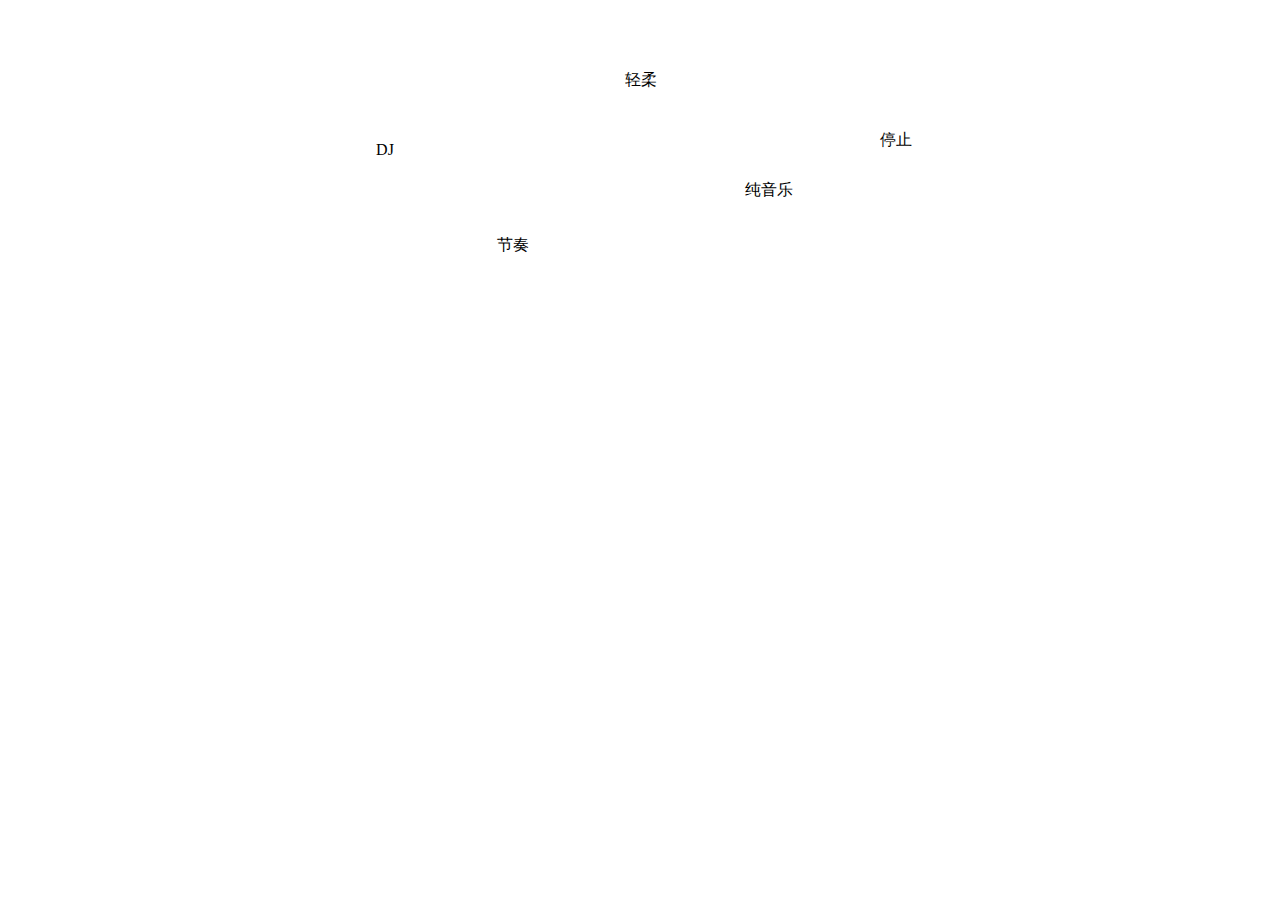
==== myLove.html @ d1070d87 "init" ====
<!DOCTYPE html>
<html lang="en">
<head>
	<meta charset="UTF-8" />
	<title>Document</title>
	<script src="js/jquery-2.1.4.min.js"></script>
	<style>
		body{height:100%;margin:0;overflow:hidden;background:url(images/ff.jpg) no-repeat;background-size:100%;font-size:16px;font-family:'Microsoft YaHei';}
		.wrap{width:70%;height:100%;position:absolute;left:15%;bottom:0px;overflow:hidden;}
		ul{width:100%;height:100%;margin:0;padding:0;list-style:none;transition: transform .4s cubic-bezier(.445,.05,.55,.95);}
		li{width:14.28%;height:100%;;float:left;position:relative;}
		.wrap div{width:90%;margin:0 5%;position:absolute;bottom:-160px;}
		.wrap img{width:100%;transition: transform .2s cubic-bezier(0,.68,.86,.98);}
		ul li:nth-of-type(1) img{transform:translate3d(0,38%,0);}
		ul li:nth-of-type(2) img{transform:translate3d(0,32%,0);}
		ul li:nth-of-type(3) img{transform:translate3d(0,22%,0);}
		ul li:nth-of-type(4) img{transform:translate3d(0,8%,0);}
		ul li:nth-of-type(5) img{transform:translate3d(0,22%,0);}
		ul li:nth-of-type(6) img{transform:translate3d(0,32%,0);}
		ul li:nth-of-type(7) img{transform:translate3d(0,38%,0);}
		.active li.hide{visibility:hidden!important;}
		.active ul li.prev{
			transform: translate3d(-13%,0,0)!important;
			visibility:visible!important;
		}
		.active ul li.next{
			transform: translate3d(13%,0,0)!important;
			visibility:visible!important;
		}
		
		.active li:nth-child(n) img{
			transform:translate3d(0,8%,0) !important;
			
		}
		.active ul li.larger img{
			transform:translate3d(0,1%,0) !important;
		}
		
		#btn{
				position: absolute;
				left: 0;
				top:0;
				z-index: 10;
			}
			
		input{ border:none;}
		input:focus{ outline:none;}
		
		.btnarea{ width:100%; height:300px; position:absolute; top:0px; left:0px; z-index:7; transition:1s;}
		
		.line1{ width:2px; height:160px; background:#FFF; position:absolute; top:0px; left:30%; }
		.line11{ width:2px; height:0%; background:#fff; position:absolute; top:0px; left:0px; }
		.arc1{ width:80px; height:80px; border-radius:50%; background:#FFF; position:absolute; top:160px; left:-39px; line-height:80px; z-index:9; cursor:pointer; text-align:center; transform:translateY(-50px);}
		
		.line2{ width:2px; height:240px; background:#FFF; position:absolute; top:0px; left:40%;}
		.line22{ width:2px; height:0%; background:#fff; position:absolute; top:0px; left:0px; }
		.arc2{ width:110px; height:110px; border-radius:50%; background:#FFF; position:absolute; top:240px; left:-54px; line-height:110px; z-index:9; cursor:pointer; text-align:center; transform:translateY(-50px);}
		
		.line3{ width:2px; height:100px; background:#FFF; position:absolute; top:0px; left:50%;}
		.line33{ width:2px; height:0%; background:#fff; position:absolute; top:0px; left:0px; }
		.arc3{ width:60px; height:60px; border-radius:50%; background:#FFF; position:absolute; top:100px; left:-29px; line-height:60px; z-index:9; cursor:pointer; text-align:center; transform:translateY(-50px);}
		
		.line4{ width:2px; height:200px; background:#FFF; position:absolute; top:0px; left:60%;}
		.line44{ width:2px; height:0%; background:#fff; position:absolute; top:0px; left:0px; }
		.arc4{ width:80px; height:80px; border-radius:50%; background:#FFF; position:absolute; top:200px; left:-39px; line-height:80px; z-index:9; cursor:pointer; text-align:center; transform:translateY(-50px);}
		
		.line5{ width:2px; height:140px; background:#FFF; position:absolute; top:0px; left:70%;}
		.line55{ width:2px; height:0%; background:#fff; position:absolute; top:0px; left:0px; }
		.arc5{ width:100px; height:100px; border-radius:50%; background:#FFF; position:absolute; top:140px; left:-50px; line-height:100px; z-index:9; cursor:pointer; text-align:center; transform:translateY(-50px);}
		.progress{ width:100%; height:4px; background:#fff; position:absolute; top:0px; left:0px; z-index:10;}
		.progress2{ width:0%; height:4px; position:absolute; top:0px; left:0px;}
		.act{ box-shadow:1px 1px 5px 0px rgba(0,0,0,0.2); color:#FFF;}
	</style>
</head>
<body>
	<div class="progress">
		<div class="progress2">&nbsp;</div>
	</div>
	<div class="btnarea">
		<div class="line1">
			<div class="arc1 btn">DJ</div>
		</div>

		<div class="line2">
			<div class="arc2 btn">节奏</div>
		</div>

		<div class="line3">
			<div class="arc3 btn">轻柔</div>
		</div>

		<div class="line4">
			<div class="arc4 btn">纯音乐</div>
		</div>

		<div class="line5">
			<div class="arc5 btn" id="btn5">停止</div>
		</div>
	</div>
	<div class="wrap">
		<ul>

			<li>
				<div><img src="images/6.png" alt="" /></div>
			</li>
			<li>
				<div><img src="images/8.png" alt="" /></div>
			</li>
			<li>
				<div><img src="images/9.png" alt="" /></div>
			</li>
			<li>
				<div><img src="images/10.png" alt="" /></div>
			</li>
			<li>
				<div><img src="images/11.png" alt="" /></div>
			</li>
			<li>
				<div><img src="images/12.png" alt="" /></div>
			</li>
			<li>
				<div><img src="images/13.png" alt="" /></div>
			</li>
		</ul>
	</div>
	<script>
		var maxL=$('ul li').eq(0).outerWidth()*7,
			timer=null,
			clientX,
			times,
			onOff

		$('ul').on('mousemove',myMove)
		function myMove(ev){
			clientX=ev.clientX;
			cancelAnimationFrame(timer);
			timer=requestAnimationFrame(animate)
			times = new Date().valueOf();
		}
		function getNum( option ){

			var min = option.min || 0;
			var num = option.num;//随机数个数
			var max = option.max;//随机数最大值
			var sort = option.sort;//是否排序  '>'：从大到小排序   '<'：从小到大排序  不传则不排序
		
			var arr = []; //[10,20]
			var json = {}; //{'10':1,'20':1}   10
		
			while( arr.length < num ){
		
				var iNum =  Math.round( Math.random()*max );
		
				if( !json[iNum] && iNum > min ){
		
					arr.push( iNum );
					json[iNum] = 1;
					//必须是一个真值，否则过滤不掉重复的数字。
				}
			}
		
			if(sort=='>'){
				arr.sort( function(a,b){ return b - a; } );
				return arr;
			}else if(sort=='<'){
				arr.sort( function(a,b){ return a - b; } );
				return arr;
			}else{
				return arr;
			}
			//
			//return arr.length;
		}
		function animate(){
			var timer2 = new Date().valueOf();
			$('ul li').each(function(index,val){
				var l=$(this).offset().left+$(this).outerWidth()/2;
				var dis=Math.abs(clientX-l);
				if(dis>maxL){dis=maxL}
				var iscal=dis/maxL*60;
				var top=$('ul img').eq(index).position().top-$(this).position().top;
				var n=(top/$('ul img').eq(index).outerHeight())*100;
				var o=(iscal-n)/2;
				n+=o;
				$('ul li').eq(index).find('img').css({'transform':'translate3d(0,'+n+'%,0)'})				
			})
			if( timer2 - times < 1000  ){
				timer = requestAnimationFrame(animate);
			}
		}
		$('ul').on('mouseout',myOut);

		function myOut(){
			cancelAnimationFrame(timer);
			$('ul li').find('img').removeAttr('style');
		}

		$('ul li').on('click',function(){
			if(!onOff){
				cancelAnimationFrame(timer);
				var L=$(window).width()/2-($(this).offset().left+$('ul li').eq(0).outerWidth()/2);
				var l=$('ul').offset().left;
				console.log(l,L)
				$(this).siblings().addClass('hide');
				$(this).prev().addClass('prev');
				$(this).next().addClass('next');
				$('ul img').css({
					                'transition':'transform .4s cubic-bezier(0.445, 0.05, 0.55, 0.95)'
				                })
				$('ul').css({
								'transform':'translate3d('+2* L+'px, 0, 0) scale(2)'
							});
				$('ul').off('mousemove'); 
				$('ul').off('mouseout'); 
				$('.wrap').addClass('active');
				$(this).addClass('larger');
			}else{
				$('ul li').removeClass();
				$('ul').removeAttr('style');
				$('.wrap').removeClass('active');
				$(this).removeClass('larger');
				setTimeout(function (){
					$('ul').on('mousemove',myMove); 
					$('ul').on('mouseout',myOut); 
				},300)
			}
			onOff=!onOff;
		})
		$(function(){
			(function (){
					var audio = new Audio();
					var audioContext,analyser,sourceNode,freqArray,nowbtn,num,k,m,n;
					var btn =$('.btn');
					var stop =  $('#btn5');
					var progress = $('.progress2');
					var aImg = $('img');
					
					var color = [
						'#ffd96d',
						'#8cf6f3',
						'#92aef0',
						'#b897e4',
						'#ff5f5b',
						'#ffb66e',
					];
					
					var musicList = [
						'music/l.mp3',
						'music/o.mp3',
						'music/v.mp3',
						'music/e.mp3'
					];
					
					function int(){
						audio.pause();
						audio = null;
						audio = new Audio();
					}
					
					for(var i=0;i<btn.length;i++){
						btn[i].index = i;
						btn[i].onclick = function(){
							var col = getNum( {min:0,max:6,num:1} )-1;
							for(var j=0;j<btn.length;j++){
								$(btn[j]).removeClass('act');
								btn[j].style.cssText = '';
								btn[j].parentNode.style.background = '#FFF';
							};
							
							for( var k = 0; k < aImg.length; k++ ){aImg[k].style.cssText = '';}
							int();
							audio.src = musicList[this.index];
							play();
							nowbtn = this;
							$(this).addClass('act');
							this.style.background = color[col];
							this.parentNode.style.background = color[col];
							progress.css({background:color[col]});
							
						};
					};
					
					stop.onclick = function(){
						int();
						audio.pause();
					}
				    
				    //监听音频加载完成触发的事件
					function play(){
						audio.addEventListener("canplay", function(e) {
								analyser = sourceNode = null;
								setup();
						}, false);
					};
				    

				    function setup() {
				        // 为了得到音频数据创建的对象
				        audioContext = audioContext || new AudioContext();
				        // 调用音频解码器
				        analyser = (analyser || audioContext.createAnalyser());
				        sourceNode = audioContext.createMediaElementSource(audio);
				        sourceNode.connect(analyser);
				        sourceNode.connect(audioContext.destination);
				        audio.play();
				        update();
				    }
				    function update() {
						
						//audio.paused  设置或返回音频/视频是否暂停
						//audio.currentTime 设置或返回音频/视频中的当前播放位置（以秒计）
						//console.log(audio.duration);
						progress.css({width:audio.currentTime/audio.duration*100+'%'});
						
						//audio.pause();
				        //得到的音频是一个二进制的，需要，解析数据
				        freqArray = new Uint8Array(analyser.frequencyBinCount);
				        //得到数组
				        analyser.getByteFrequencyData(freqArray);

				        fn(freqArray);
				        
						if(audio.paused){
							freqArray = null;
							for( var i = 0; i < 7; i++ ){
								aImg[i].style.cssText = '';
							}
						}else{
							requestAnimationFrame(update);
						}
				    };

				    function fn(arr){
				    	var step = Math.round(arr.length / 30); 
				    	for( var i = 0; i < 7; i++ ){
				    		num = arr[i * step];
				    		k = (num) / aImg[i].offsetHeight * 100;
							m = 100 - k;
							n = (m-60)>0?(m-60):0;
				    		aImg[i].style.cssText = "transform:translate3d(0," + n +"%,0)";
							if(i==0){
								nowbtn.style.transform = 'translateY(-50px) scale('+ (2-m/80) +','+ (2-m/80) +')'
							};
				    	}
				    }

					
			})()
		})
	</script>
</body>
</html>
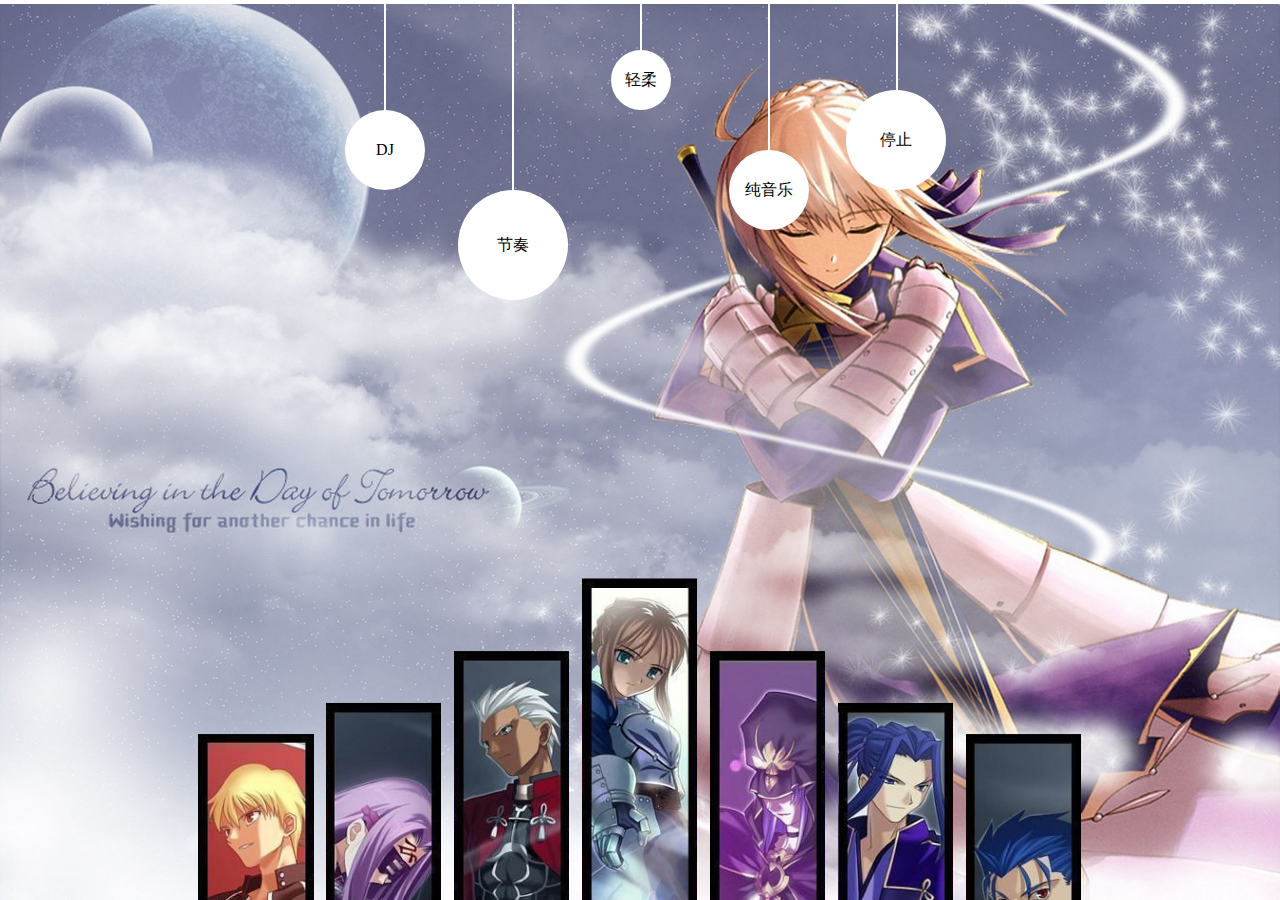
==== commit 582cde30: "init" ====
--- a/myLove.html
+++ b/myLove.html
@@ -35,13 +35,7 @@
 		.active ul li.larger img{
 			transform:translate3d(0,1%,0) !important;
 		}
-		
-		#btn{
-				position: absolute;
-				left: 0;
-				top:0;
-				z-index: 10;
-			}
+		#btn{position: absolute;left: 0;top:0;z-index: 10;}
 			
 		input{ border:none;}
 		input:focus{ outline:none;}
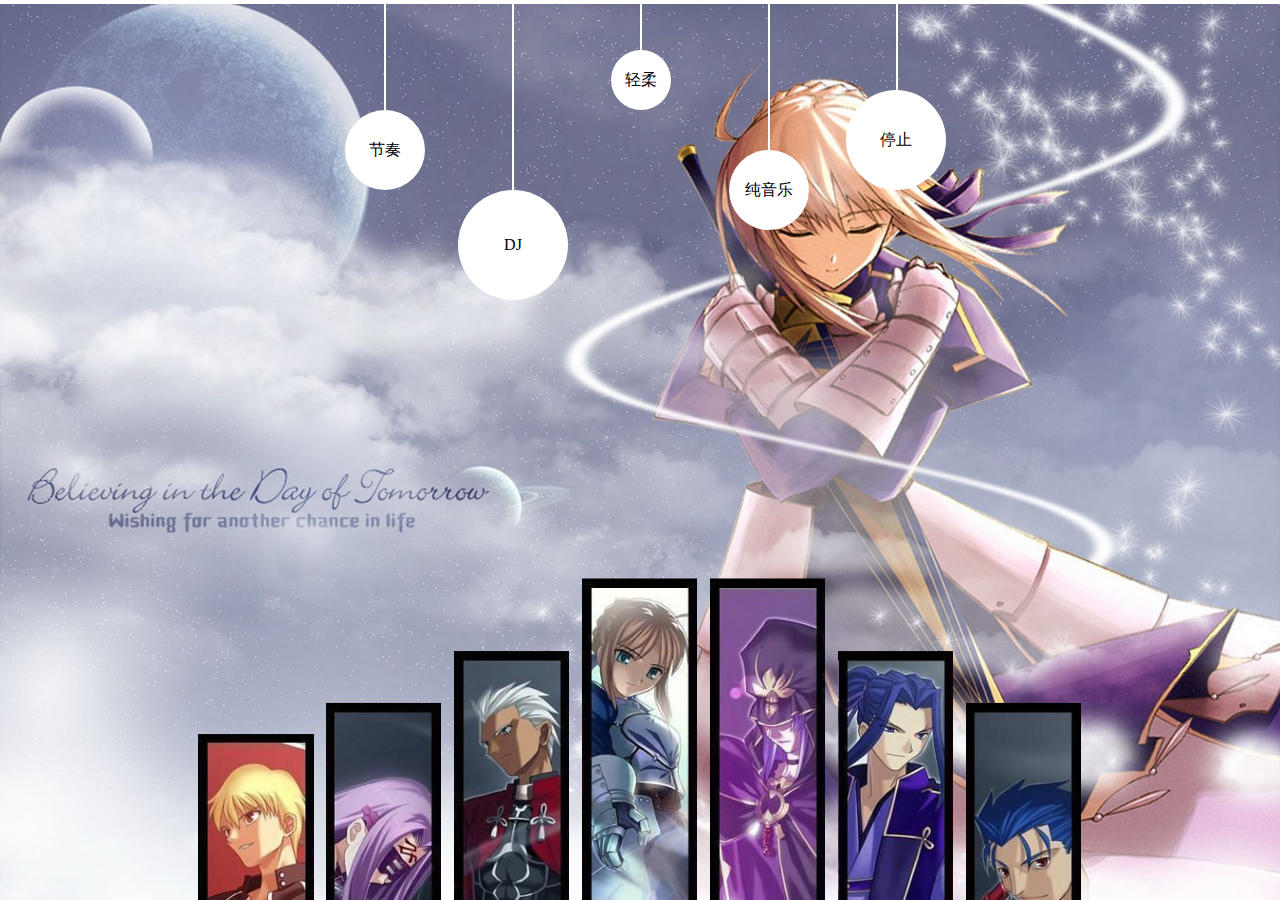
==== commit 4dac36d3: "add" ====
--- a/myLove.html
+++ b/myLove.html
@@ -2,7 +2,7 @@
 <html lang="en">
 <head>
 	<meta charset="UTF-8" />
-	<title>Document</title>
+	<title>HTML5与CSS3音频可视化</title>
 	<script src="js/jquery-2.1.4.min.js"></script>
 	<style>
 		body{height:100%;margin:0;overflow:hidden;background:url(images/ff.jpg) no-repeat;background-size:100%;font-size:16px;font-family:'Microsoft YaHei';}
@@ -15,9 +15,10 @@
 		ul li:nth-of-type(2) img{transform:translate3d(0,32%,0);}
 		ul li:nth-of-type(3) img{transform:translate3d(0,22%,0);}
 		ul li:nth-of-type(4) img{transform:translate3d(0,8%,0);}
-		ul li:nth-of-type(5) img{transform:translate3d(0,22%,0);}
-		ul li:nth-of-type(6) img{transform:translate3d(0,32%,0);}
-		ul li:nth-of-type(7) img{transform:translate3d(0,38%,0);}
+		ul li:nth-of-type(5) img{transform:translate3d(0,8%,0);}
+		ul li:nth-of-type(6) img{transform:translate3d(0,22%,0);}
+		ul li:nth-of-type(7) img{transform:translate3d(0,32%,0);}
+		ul li:nth-of-type(8) img{transform:translate3d(0,38%,0);}
 		.active li.hide{visibility:hidden!important;}
 		.active ul li.prev{
 			transform: translate3d(-13%,0,0)!important;
@@ -35,7 +36,13 @@
 		.active ul li.larger img{
 			transform:translate3d(0,1%,0) !important;
 		}
-		#btn{position: absolute;left: 0;top:0;z-index: 10;}
+		
+		#btn{
+				position: absolute;
+				left: 0;
+				top:0;
+				z-index: 10;
+			}
 			
 		input{ border:none;}
 		input:focus{ outline:none;}
@@ -72,11 +79,11 @@
 	</div>
 	<div class="btnarea">
 		<div class="line1">
-			<div class="arc1 btn">DJ</div>
+			<div class="arc1 btn">节奏</div>
 		</div>
 
 		<div class="line2">
-			<div class="arc2 btn">节奏</div>
+			<div class="arc2 btn">DJ</div>
 		</div>
 
 		<div class="line3">
@@ -151,6 +158,7 @@
 					json[iNum] = 1;
 					//必须是一个真值，否则过滤不掉重复的数字。
 				}
+		
 			}
 		
 			if(sort=='>'){
@@ -239,8 +247,8 @@
 					];
 					
 					var musicList = [
+						'music/o.mp3',
 						'music/l.mp3',
-						'music/o.mp3',
 						'music/v.mp3',
 						'music/e.mp3'
 					];
@@ -255,6 +263,7 @@
 						btn[i].index = i;
 						btn[i].onclick = function(){
 							var col = getNum( {min:0,max:6,num:1} )-1;
+							
 							for(var j=0;j<btn.length;j++){
 								$(btn[j]).removeClass('act');
 								btn[j].style.cssText = '';
@@ -293,10 +302,14 @@
 				        audioContext = audioContext || new AudioContext();
 				        // 调用音频解码器
 				        analyser = (analyser || audioContext.createAnalyser());
+				        //
 				        sourceNode = audioContext.createMediaElementSource(audio);
+				        //
 				        sourceNode.connect(analyser);
 				        sourceNode.connect(audioContext.destination);
+
 				        audio.play();
+
 				        update();
 				    }
 				    function update() {
@@ -325,20 +338,20 @@
 				    };
 
 				    function fn(arr){
-				    	var step = Math.round(arr.length / 30); 
+				    	var step = Math.round(arr.length / 10); 
 				    	for( var i = 0; i < 7; i++ ){
 				    		num = arr[i * step];
 				    		k = (num) / aImg[i].offsetHeight * 100;
 							m = 100 - k;
-							n = (m-60)>0?(m-60):0;
+							n = (m-70)>0?(m-70):0;
 				    		aImg[i].style.cssText = "transform:translate3d(0," + n +"%,0)";
 							if(i==0){
+								//nowMusic.style.background = 'rgb('+ num +','+ num +','+ num +')';
+								//nowbtn.style.webkitTransform = 'translateY('+ -m/2 +'px)';
 								nowbtn.style.transform = 'translateY(-50px) scale('+ (2-m/80) +','+ (2-m/80) +')'
 							};
 				    	}
 				    }
-
-					
 			})()
 		})
 	</script>
